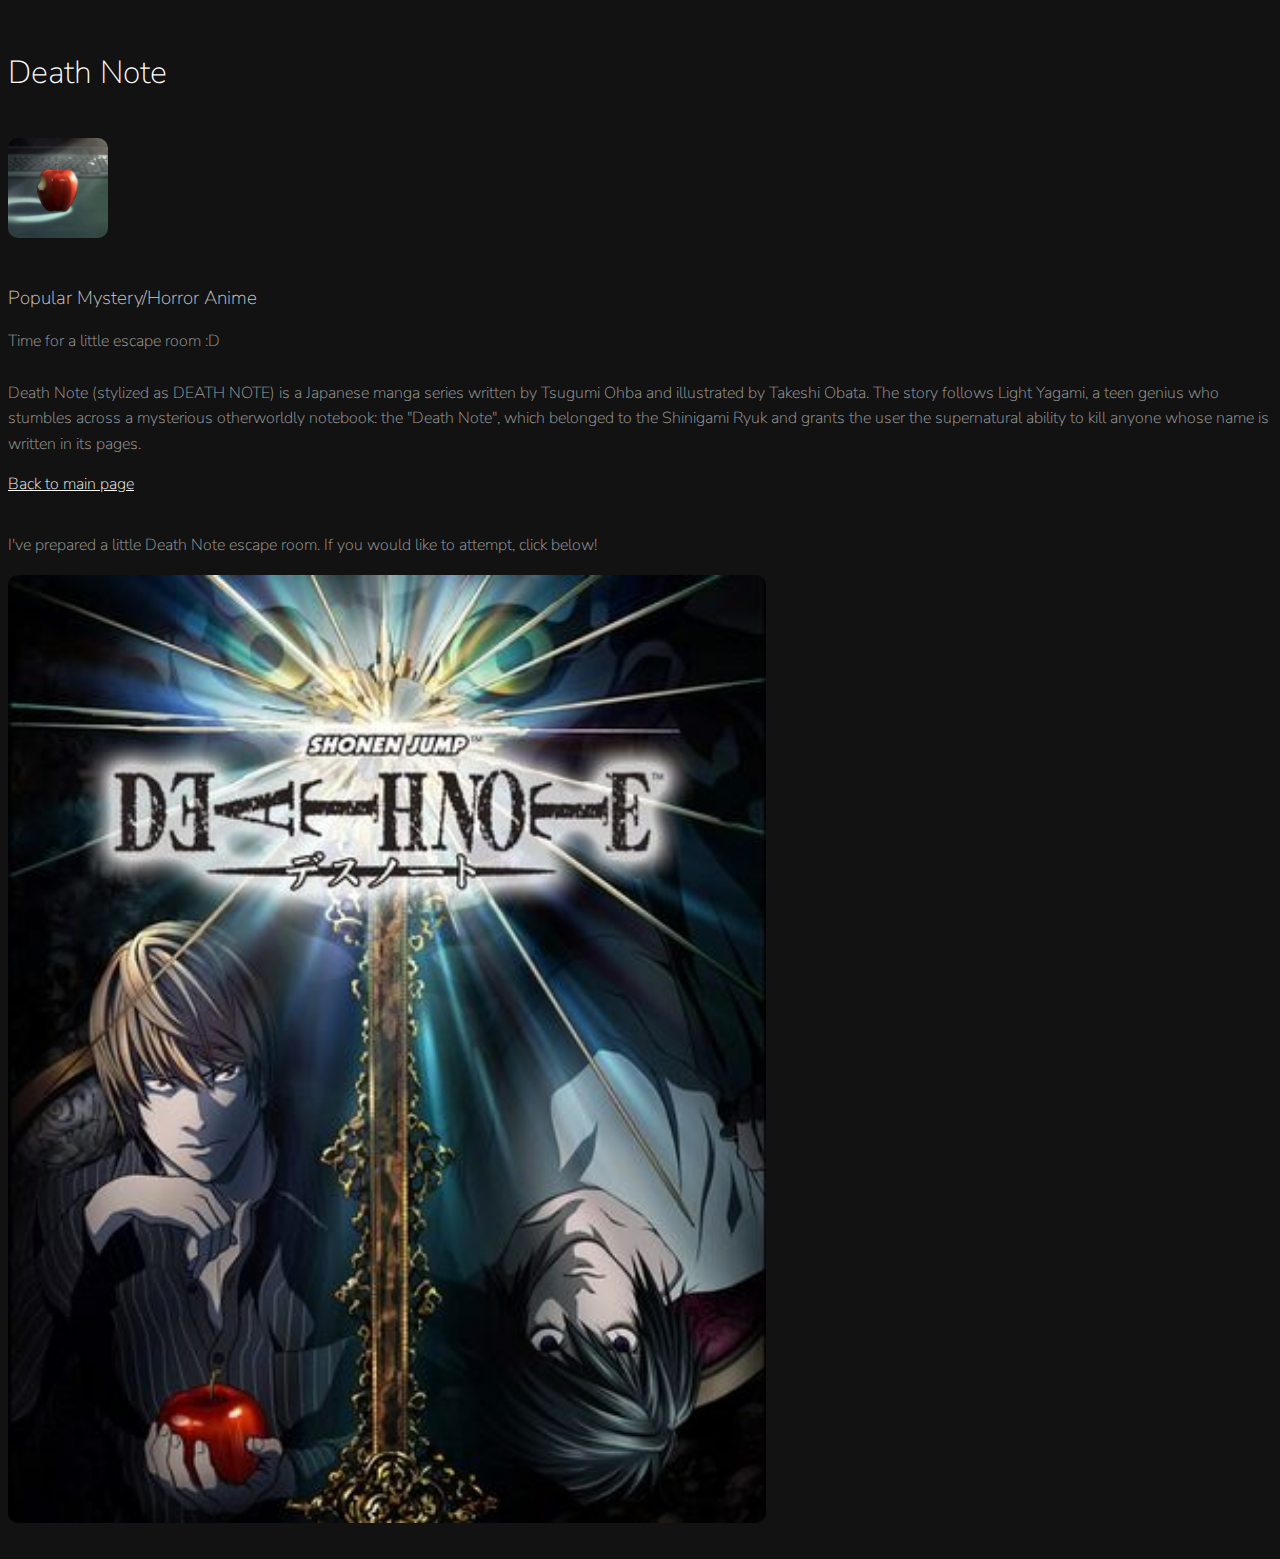
==== escape_room.html @ 686f2998 "First commit" ====
<!doctype html>
<html lang="en">
  <head>
    <link rel="icon" 
      type="image/png" 
      href="japan_flag_favicon.svg"">
    <!-- Required meta tags -->
    <meta charset="utf-8">
    <meta name="viewport" content="width=device-width, initial-scale=1, shrink-to-fit=no">

    <!-- Bootstrap CSS -->
    <link rel="preconnect" href="https://fonts.gstatic.com">
<link href="https://fonts.googleapis.com/css2?family=Nunito+Sans:wght@300&display=swap" rel="stylesheet">

    <link rel="stylesheet" href="https://cdn.jsdelivr.net/npm/bootstrap@4.5.3/dist/css/bootstrap.min.css" integrity="sha384-TX8t27EcRE3e/ihU7zmQxVncDAy5uIKz4rEkgIXeMed4M0jlfIDPvg6uqKI2xXr2" crossorigin="anonymous">

    <link href="css/style.css" type="text/css" rel="stylesheet">

    <title>A Night in Tokyo</title>
  </head>
  <body>

 <div class="container">
    <br>
  
    <div class="text-center">
    <h1>Death Note</h1>
  </div>

    

<br>
<div class = "text-center">
  <img src = "img/death_note_apple.png" style="width:100px; height:100px; border-radius:10px">
  <br><br>
  <h3 style="opacity:0.8;">Popular Mystery/Horror Anime</h3>
  
  <div class="row justify-content-md-center">
    <div class="col col-lg-1">
    </div>
    <div class="col-lg-9">
      <p style="opacity:0.6;">Time for a little escape room :D<br><br>Death Note (stylized as DEATH NOTE) is a Japanese manga series written by Tsugumi Ohba and illustrated by Takeshi Obata. The story follows Light Yagami, a teen genius who stumbles across a mysterious otherworldly notebook: the "Death Note", which belonged to the Shinigami Ryuk and grants the user the supernatural ability to kill anyone whose name is written in its pages.
      </p>
    </div>
    <div class="col col-lg-1">
    </div>
  </div>

  <a href="index.html">Back to main page</a>
  
  <br><br>
  <p style="opacity:0.6;">I've prepared a little Death Note escape room. If you would like to attempt, click below!</p>
  <a href="https://forms.gle/UAs3DWN23TZgps3E7">
  <img src="img/escape_room/death_note.jpg" alt="Death note Poster" class="img-responsive-alt">
</a>
  <br><br>
    <!-- Optional JavaScript; choose one of the two! -->

    <!-- Option 1: jQuery and Bootstrap Bundle (includes Popper) -->
    <script src="https://code.jquery.com/jquery-3.5.1.slim.min.js" integrity="sha384-DfXdz2htPH0lsSSs5nCTpuj/zy4C+OGpamoFVy38MVBnE+IbbVYUew+OrCXaRkfj" crossorigin="anonymous"></script>
    <script src="https://cdn.jsdelivr.net/npm/bootstrap@4.5.3/dist/js/bootstrap.bundle.min.js" integrity="sha384-ho+j7jyWK8fNQe+A12Hb8AhRq26LrZ/JpcUGGOn+Y7RsweNrtN/tE3MoK7ZeZDyx" crossorigin="anonymous"></script>

    <!-- Option 2: jQuery, Popper.js, and Bootstrap JS
    <script src="https://code.jquery.com/jquery-3.5.1.slim.min.js" integrity="sha384-DfXdz2htPH0lsSSs5nCTpuj/zy4C+OGpamoFVy38MVBnE+IbbVYUew+OrCXaRkfj" crossorigin="anonymous"></script>
    <script src="https://cdn.jsdelivr.net/npm/popper.js@1.16.1/dist/umd/popper.min.js" integrity="sha384-9/reFTGAW83EW2RDu2S0VKaIzap3H66lZH81PoYlFhbGU+6BZp6G7niu735Sk7lN" crossorigin="anonymous"></script>
    <script src="https://cdn.jsdelivr.net/npm/bootstrap@4.5.3/dist/js/bootstrap.min.js" integrity="sha384-w1Q4orYjBQndcko6MimVbzY0tgp4pWB4lZ7lr30WKz0vr/aWKhXdBNmNb5D92v7s" crossorigin="anonymous"></script>
    -->
  </body>
</html>
---- css/style.css ----
*{
	font-family: 'Nunito Sans', sans-serif;
	color: #FFFFFF;
	font-weight: 100;

}

body{
	background-color: #121212;
}

.navbar-nav > li{

  padding-left:40px;
  
}

p {
	
	line-height: 1.6;
}

.img-responsive {
	width: 90%;
	border-radius: 10px;
	margin-bottom:18%;
}

.img-responsive-alt {
	width: 60%;
	border-radius: 10px;
}

@media screen and (max-width:600px) {
	.img-responsive {
		width:75%;
		border-radius:10px;
		margin-bottom:5%;
	}
}
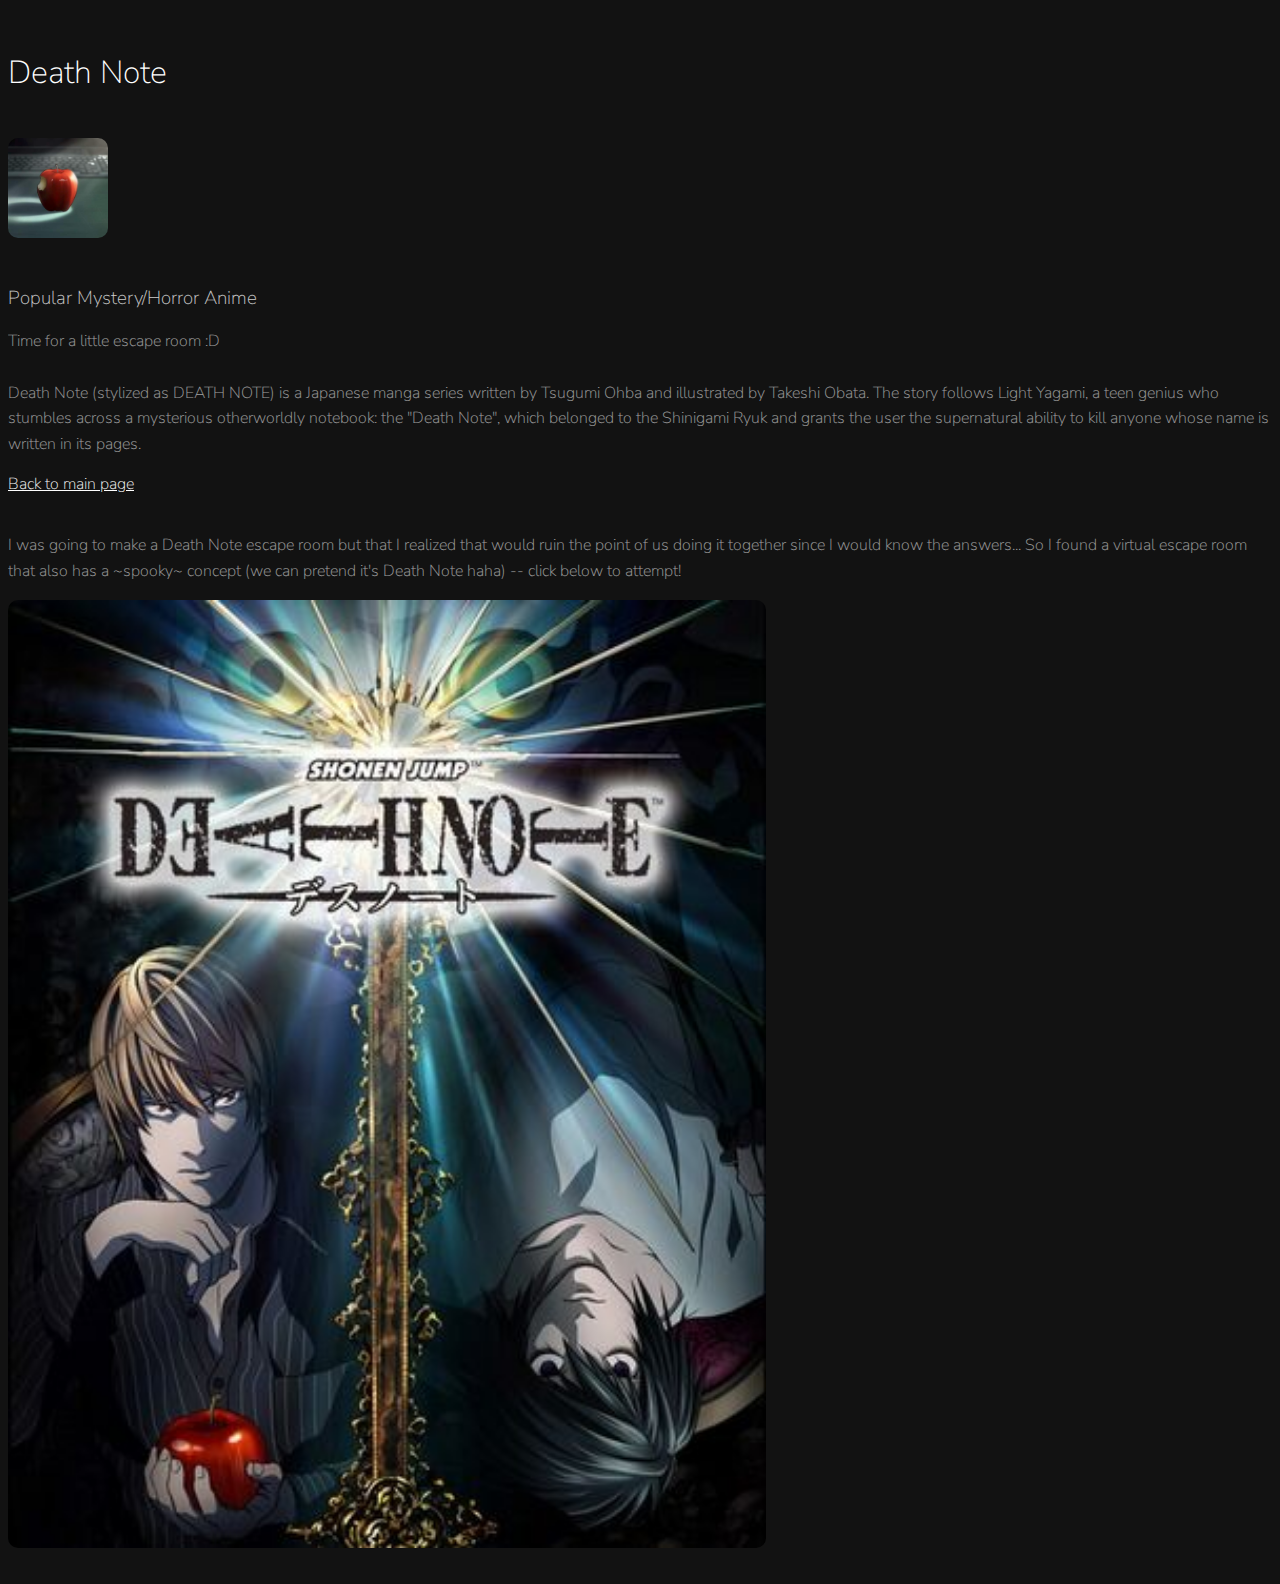
==== commit 96d5f6c4: "updated escape room form" ====
--- a/escape_room.html
+++ b/escape_room.html
@@ -49,8 +49,8 @@
   <a href="index.html">Back to main page</a>
   
   <br><br>
-  <p style="opacity:0.6;">I've prepared a little Death Note escape room. If you would like to attempt, click below!</p>
-  <a href="https://forms.gle/UAs3DWN23TZgps3E7">
+  <p style="opacity:0.6;">I was going to make a Death Note escape room but that I realized that would ruin the point of us doing it together since I would know the answers... So I found a virtual escape room that also has a ~spooky~ concept (we can pretend it's Death Note haha) -- click below to attempt!</p>
+  <a href="https://docs.google.com/forms/d/e/1FAIpQLScHhYGsk5taPE0xrdgqAxxoMGDO7DWVAELX5nKCMD2mv9Is0g/viewform">
   <img src="img/escape_room/death_note.jpg" alt="Death note Poster" class="img-responsive-alt">
 </a>
   <br><br>
